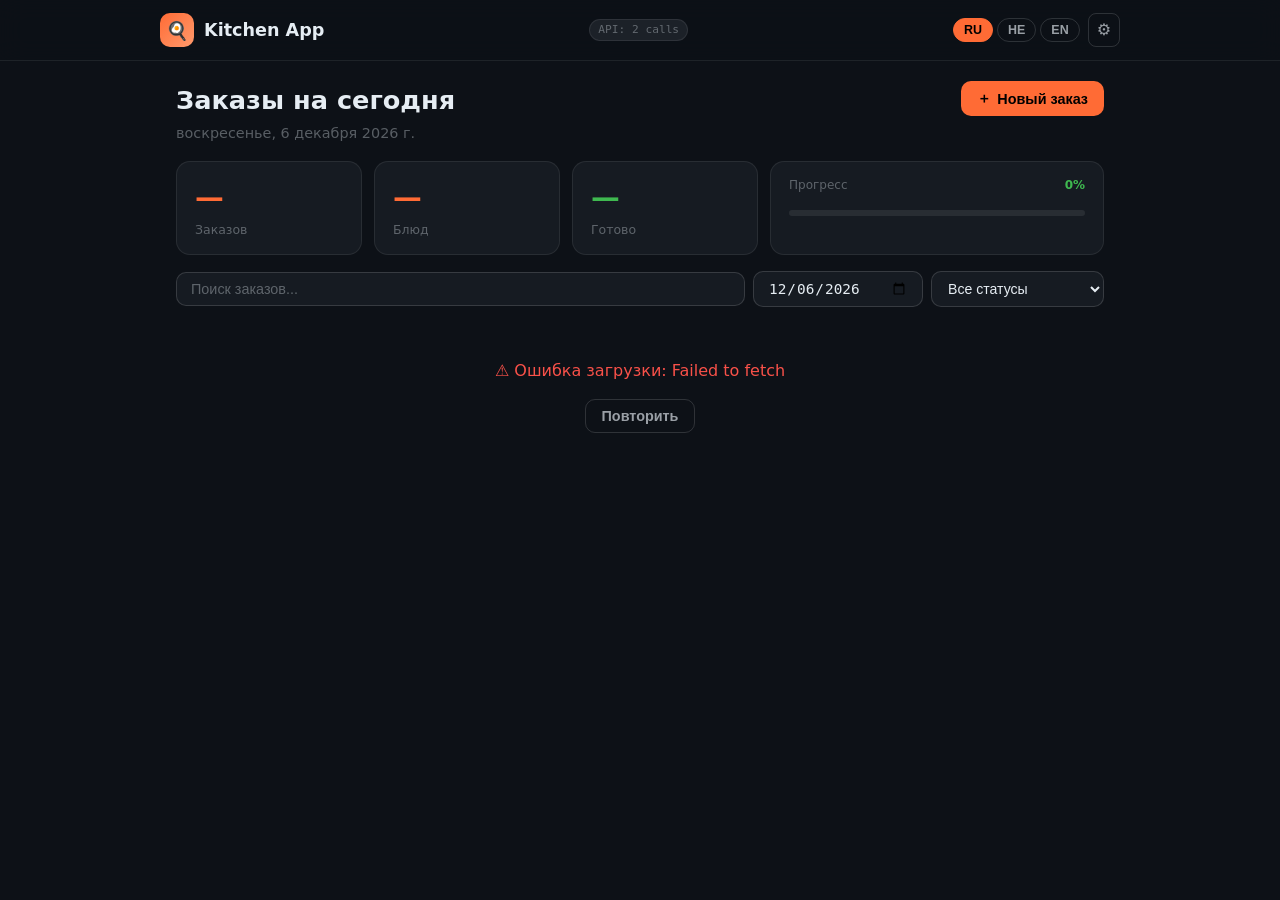
==== index.html @ 453b7b55 "Add files via upload" ====
<!DOCTYPE html>
<html lang="ru" dir="ltr">
<head>
  <meta charset="UTF-8" />
  <meta name="viewport" content="width=device-width, initial-scale=1.0" />
  <title>Kitchen App — Dashboard</title>
  <link rel="stylesheet" href="css/app.css" />
  <script src="js/settings.js"></script>
  <script>
    // Synchronous guard — runs before page paints, prevents flash of protected content
    (function () {
      if (SETTINGS.get('requireLogin') && !SETTINGS.getCurrentUser()) {
        document.documentElement.style.visibility = 'hidden';
        location.replace('login.html?redirect=' + encodeURIComponent(location.href));
      } else {
        SETTINGS.applyAppearance();
      }
    })();
  </script>
</head>
<body>

<!-- ── Header ── -->
<header class="app-header">
  <div class="app-header-inner">
    <a class="app-logo" href="index.html">
      <div class="app-logo-icon">🍳</div>
      <span>Kitchen App</span>
    </a>
    <span id="apiCallCounter">API: 0 calls</span>
    <div style="display:flex;align-items:center;gap:8px;">
      <span id="currentUserBadge" style="font-size:.75rem;color:var(--text3);display:none;"></span>
      <div class="lang-switcher">
        <button class="lang-btn" data-lang="ru" onclick="I18N.set('ru')">RU</button>
        <button class="lang-btn" data-lang="he" onclick="I18N.set('he')">HE</button>
        <button class="lang-btn" data-lang="en" onclick="I18N.set('en')">EN</button>
      </div>
      <a href="admin.html" class="btn btn-ghost btn-sm" title="Admin Panel" style="padding:4px 8px;font-size:1rem;">⚙️</a>
    </div>
  </div>
</header>

<!-- ── Main ── -->
<main class="app-wrap">

  <div style="display:flex;align-items:flex-start;justify-content:space-between;gap:12px;padding-top:20px;flex-wrap:wrap;">
    <div>
      <h1 style="font-size:1.6rem;font-weight:800;" data-i18n="dashTitle">Заказы на сегодня</h1>
      <p style="color:var(--text3);font-size:.9rem;margin-top:4px;" id="headerDate"></p>
    </div>
    <button class="btn btn-primary" id="newOrderBtn" onclick="openNewOrder()">
      ＋ <span data-i18n="newOrder">Новый заказ</span>
    </button>
  </div>

  <!-- Stats bar -->
  <div class="stats-bar" style="margin-top:16px;">
    <div class="stat-card">
      <div class="stat-value" id="statOrders">—</div>
      <div class="stat-label" data-i18n="orders">Заказов</div>
    </div>
    <div class="stat-card">
      <div class="stat-value" id="statItems">—</div>
      <div class="stat-label" data-i18n="dishes">Блюд</div>
    </div>
    <div class="stat-card">
      <div class="stat-value green" id="statDone">—</div>
      <div class="stat-label" data-i18n="done">Готово</div>
    </div>
    <div class="stat-card" style="flex:2;">
      <div style="display:flex;justify-content:space-between;margin-bottom:6px;">
        <span style="font-size:.75rem;color:var(--text3);" data-i18n="progress">Прогресс</span>
        <span style="font-size:.75rem;color:var(--success);font-weight:700;" id="statPercent">0%</span>
      </div>
      <div class="progress-wrap">
        <div class="progress-fill" id="statProgress" style="width:0%"></div>
      </div>
    </div>
  </div>

  <!-- Filter bar -->
  <div class="filter-bar" id="filterBar">
    <input class="filter-input" id="searchInput" type="text"
      data-i18n-ph="searchOrders" placeholder="Поиск заказов..."
      oninput="applyFilters()" />
    <input class="filter-input" id="dateInput" type="date"
      style="max-width:170px;" onchange="onDateChange()" />
    <select class="filter-select" id="statusInput" onchange="applyFilters()">
      <option value="" data-i18n="allStatuses">Все статусы</option>
    </select>
  </div>

  <!-- Orders list -->
  <div id="ordersContainer">
    <div class="loader"><div class="spinner"></div><span data-i18n="loading">Загрузка...</span></div>
  </div>

</main>

<!-- ── New Order Modal ── -->
<div id="newOrderModal" class="modal-overlay" style="display:none;" onclick="closeNewOrder()">
  <div class="modal-box" onclick="event.stopPropagation()">
    <h3>＋ <span data-i18n="newOrder">Новый заказ</span></h3>

    <div class="form-group">
      <label class="form-label" data-i18n="orderName">Название заказа</label>
      <input class="form-input" id="newOrderName" type="text" required />
    </div>
    <div class="form-group">
      <label class="form-label" data-i18n="orderDate">Дата мероприятия</label>
      <input class="form-input" id="newOrderDate" type="datetime-local" required />
    </div>
    <div class="form-group">
      <label class="form-label" data-i18n="address">Адрес</label>
      <input class="form-input" id="newOrderAddress" type="text" />
    </div>
    <div class="form-group">
      <label class="form-label" data-i18n="people">Кол-во персон</label>
      <input class="form-input" id="newOrderPeople" type="number" min="1" />
    </div>

    <div style="display:flex;gap:10px;margin-top:20px;">
      <button class="btn btn-primary btn-lg" style="flex:1;" id="saveOrderBtn" onclick="saveNewOrder()">
        <span data-i18n="save">Сохранить</span>
      </button>
      <button class="btn btn-ghost btn-lg" style="flex:1;" onclick="closeNewOrder()">
        <span data-i18n="cancel">Отмена</span>
      </button>
    </div>
  </div>
</div>

<script src="config.js"></script>
<script src="js/api.js"></script>
<script src="js/i18n.js"></script>
<script>
// ── State ──
let allOrders = [];
let currentDate = todayISO();

// ── Init ──
document.addEventListener('DOMContentLoaded', () => {
  if (!SETTINGS.checkLoginRequired()) return;   // redirects to login.html if needed

  applyUserSession();
  updateHeaderDate();
  document.getElementById('dateInput').value = currentDate;
  populateStatusFilter();
  I18N.apply();
  loadOrders();

  // Re-render on language change
  window._rerender = () => {
    I18N.apply();
    renderOrders(filteredOrders());
  };
});

function applyUserSession() {
  const u = SETTINGS.getCurrentUser();

  // Show current user in header
  const badge = document.getElementById('currentUserBadge');
  if (u) {
    badge.textContent = `👤 ${u.username}`;
    badge.style.display = '';
    badge.style.cursor = 'pointer';
    badge.title = 'Click to logout';
    badge.onclick = () => { if (confirm('Logout?')) { SETTINGS.logoutUser(); location.reload(); } };
  }

  // New order button
  document.getElementById('newOrderBtn').style.display = SETTINGS.canCreateOrder() ? '' : 'none';

  // Date picker: hide if user can only see today
  if (!SETTINGS.canViewAllDates()) {
    const datePicker = document.getElementById('dateInput');
    datePicker.style.display = 'none';
    // Force today's date — currentDate is already set to todayISO()
  }
}

function updateHeaderDate() {
  const d = new Date(currentDate + 'T12:00:00');
  document.getElementById('headerDate').textContent =
    d.toLocaleDateString('ru-RU', { weekday:'long', day:'numeric', month:'long', year:'numeric' });
}

function populateStatusFilter() {
  const sel = document.getElementById('statusInput');
  CONFIG.ORDER_STATUSES.forEach(s => {
    const opt = document.createElement('option');
    opt.value = s; opt.textContent = s;
    sel.appendChild(opt);
  });
}

// ── Load orders ──
async function loadOrders() {
  API.resetPageCounter();
  const container = document.getElementById('ordersContainer');
  container.innerHTML = `<div class="loader"><div class="spinner"></div><span>${t('loading')}</span></div>`;

  try {
    allOrders = await API.getOrdersByDate(currentDate);
    updateStats();
    renderOrders(filteredOrders());
  } catch (err) {
    container.innerHTML = `
      <div class="error-state">
        <p>⚠️ ${t('errorLoad')}: ${escHtml(err.message)}</p>
        <button class="btn btn-ghost" onclick="loadOrders()">${t('retry')}</button>
      </div>`;
  }
}

function onDateChange() {
  currentDate = document.getElementById('dateInput').value || todayISO();
  updateHeaderDate();
  loadOrders();
}

// ── Filter ──
function filteredOrders() {
  const text   = document.getElementById('searchInput')?.value.toLowerCase() || '';
  const status = document.getElementById('statusInput')?.value || '';
  return allOrders.filter(o => {
    const name  = (firstVal(o, CONFIG.FIELDS.ORDER_NAME) || field(o, 'Name') || '').toLowerCase();
    const ostat = firstVal(o, CONFIG.FIELDS.ORDER_STATUS) || '';
    return (!text   || name.includes(text))
        && (!status || ostat === status);
  });
}

function applyFilters() {
  renderOrders(filteredOrders());
}

// ── Render orders ──
function renderOrders(orders) {
  const container = document.getElementById('ordersContainer');
  if (!orders.length) {
    container.innerHTML = `<div class="empty-state"><div class="emoji">📋</div><p>${t('noOrders')}</p></div>`;
    return;
  }

  container.innerHTML = orders.map(order => {
    const name     = firstVal(order, CONFIG.FIELDS.ORDER_NAME) || field(order, 'Name') || order.id;
    const serial   = firstVal(order, CONFIG.FIELDS.ORDER_SERIAL) || '';
    const dateDisp = firstVal(order, CONFIG.FIELDS.ORDER_DATE_DISPLAY) || '';
    const status   = firstVal(order, CONFIG.FIELDS.ORDER_STATUS) || '';
    const address  = firstVal(order, CONFIG.FIELDS.ORDER_ADDRESS) || '';
    const itemIds  = linkedIds(order, CONFIG.FIELDS.ORDER_LINE_ITEMS);
    const doneCount = PROGRESS.countDone(itemIds);
    const pct      = itemIds.length ? Math.round((doneCount / itemIds.length) * 100) : 0;
    const allDone  = itemIds.length > 0 && doneCount === itemIds.length;

    const badgeHtml = allDone
      ? `<span class="badge badge-green">✓ ${t('done')}</span>`
      : doneCount > 0
        ? `<span class="badge badge-yellow">${pct}%</span>`
        : `<span class="badge badge-gray">${t('notDone')}</span>`;

    return `
    <div class="card clickable order-card" onclick="location.href='order.html?id=${order.id}'">
      <div class="order-card-left">
        <div class="order-card-name">${serial ? `#${serial} · ` : ''}${escHtml(name)}</div>
        <div class="order-card-meta">
          ${dateDisp ? `📅 ${escHtml(dateDisp)} · ` : ''}
          ${itemIds.length} ${t('items')}
          ${doneCount > 0 ? ` · ${doneCount}/${itemIds.length} ${t('done')}` : ''}
          ${address ? ` · 📍 ${escHtml(address)}` : ''}
          ${status ? ` · ${escHtml(status)}` : ''}
        </div>
        ${itemIds.length > 0 ? `
        <div style="margin-top:8px;">
          <div class="progress-wrap"><div class="progress-fill" style="width:${pct}%"></div></div>
        </div>` : ''}
      </div>
      <div class="order-card-right">
        ${badgeHtml}
        <span class="chevron">›</span>
      </div>
    </div>`;
  }).join('');
}

// ── Stats ──
function updateStats() {
  const allItemIds = allOrders.flatMap(o => linkedIds(o, CONFIG.FIELDS.ORDER_LINE_ITEMS));
  const doneCount  = PROGRESS.countDone(allItemIds);
  const pct        = allItemIds.length ? Math.round((doneCount / allItemIds.length) * 100) : 0;
  document.getElementById('statOrders').textContent  = allOrders.length;
  document.getElementById('statItems').textContent   = allItemIds.length;
  document.getElementById('statDone').textContent    = doneCount;
  document.getElementById('statProgress').style.width = `${pct}%`;
  document.getElementById('statPercent').textContent = `${pct}%`;
}

// ── New Order Modal ──
function openNewOrder() {
  // Default to current filter date + noon
  const dt = (document.getElementById('dateInput').value || todayISO()) + 'T12:00';
  document.getElementById('newOrderDate').value = dt;
  document.getElementById('newOrderName').value = '';
  document.getElementById('newOrderAddress').value = '';
  document.getElementById('newOrderPeople').value = '';
  document.getElementById('newOrderModal').style.display = 'flex';
}

function closeNewOrder() {
  document.getElementById('newOrderModal').style.display = 'none';
}

async function saveNewOrder() {
  const name    = document.getElementById('newOrderName').value.trim();
  const dateVal = document.getElementById('newOrderDate').value;
  const address = document.getElementById('newOrderAddress').value.trim();
  const people  = parseInt(document.getElementById('newOrderPeople').value) || null;

  if (!name || !dateVal) { showToast('⚠️ Name and date required', 'error'); return; }

  const btn = document.getElementById('saveOrderBtn');
  btn.disabled = true;
  btn.querySelector('span').textContent = t('creating');

  try {
    const newRecord = await API.create(CONFIG.TABLES.ORDERS, {
      [CONFIG.FIELDS.ORDER_NAME]:    name,
      [CONFIG.FIELDS.ORDER_DATE]:    new Date(dateVal).toISOString(),
      ...(address ? { [CONFIG.FIELDS.ORDER_ADDRESS]: address } : {}),
      ...(people  ? { [CONFIG.FIELDS.ORDER_PEOPLE]: people }   : {}),
    });

    closeNewOrder();
    showToast(`✓ ${t('orderCreated')}`, 'success');
    // Navigate to the new order
    setTimeout(() => location.href = `order.html?id=${newRecord.id}`, 600);
  } catch (err) {
    showToast(`⚠️ ${err.message}`, 'error');
    btn.disabled = false;
    btn.querySelector('span').textContent = t('save');
  }
}

// ── Toast ──
function showToast(msg, type = '') {
  const el = document.createElement('div');
  el.className = `toast ${type}`;
  el.textContent = msg;
  document.body.appendChild(el);
  setTimeout(() => { el.style.opacity = '0'; setTimeout(() => el.remove(), 300); }, 2500);
}

function escHtml(s) {
  return String(s ?? '').replace(/&/g,'&amp;').replace(/</g,'&lt;').replace(/>/g,'&gt;').replace(/"/g,'&quot;');
}
</script>
</body>
</html>
---- css/app.css ----
/* ──────────────────────────────────────────────
   Kitchen App — Dark theme with orange accents
   ────────────────────────────────────────────── */
:root {
  --bg:        #0D1117;
  --bg2:       #161B22;
  --bg3:       #1C2128;
  --border:    rgba(255,255,255,0.08);
  --border2:   rgba(255,255,255,0.14);
  --primary:   #FF6B35;
  --primary2:  #FF9A6C;
  --text:      #E6EDF3;
  --text2:     rgba(230,237,243,0.65);
  --text3:     rgba(230,237,243,0.35);
  --success:   #3FB950;
  --success-bg:rgba(63,185,80,0.1);
  --warning:   #D29922;
  --warning-bg:rgba(210,153,34,0.1);
  --danger:    #F85149;
  --danger-bg: rgba(248,81,73,0.1);
  --blue:      #58A6FF;
  --radius:    14px;
  --radius-sm: 8px;
  --shadow:    0 4px 24px rgba(0,0,0,0.4);
}

*, *::before, *::after { box-sizing: border-box; margin: 0; padding: 0; }

html { font-size: var(--base-font, 16px); }

body {
  background: var(--bg);
  color: var(--text);
  font-family: 'Segoe UI', 'Noto Sans Hebrew', system-ui, sans-serif;
  min-height: 100vh;
  line-height: 1.5;
}

/* ── Layout ── */
.app-wrap {
  max-width: 960px;
  margin: 0 auto;
  padding: 0 16px 80px;
}

/* ── Header ── */
.app-header {
  position: sticky;
  top: 0;
  z-index: 100;
  background: rgba(13,17,23,0.92);
  backdrop-filter: blur(12px);
  border-bottom: 1px solid var(--border);
  padding: 0 24px;
}

.app-header-inner {
  max-width: 960px;
  margin: 0 auto;
  display: flex;
  align-items: center;
  justify-content: space-between;
  height: 60px;
  gap: 12px;
}

.app-logo {
  display: flex;
  align-items: center;
  gap: 10px;
  font-weight: 800;
  font-size: 1.1rem;
  color: var(--text);
  text-decoration: none;
}

.app-logo-icon {
  width: 34px; height: 34px;
  background: linear-gradient(135deg, var(--primary), var(--primary2));
  border-radius: 10px;
  display: flex; align-items: center; justify-content: center;
  font-size: 18px;
}

.header-meta {
  font-size: 0.8rem;
  color: var(--text3);
}

.lang-switcher {
  display: flex;
  gap: 4px;
}

.lang-btn {
  padding: 4px 10px;
  border-radius: 20px;
  border: 1px solid var(--border2);
  background: transparent;
  color: var(--text2);
  font-size: 0.78rem;
  font-weight: 600;
  cursor: pointer;
  transition: all 0.15s;
}
.lang-btn:hover { background: var(--bg3); color: var(--text); }
.lang-btn.active {
  background: var(--primary);
  border-color: var(--primary);
  color: #000;
}

/* ── Page sections ── */
.page-title {
  padding: 28px 0 8px;
}
.page-title h1 {
  font-size: 1.6rem;
  font-weight: 800;
  color: var(--text);
}
.page-title p {
  color: var(--text3);
  font-size: 0.9rem;
  margin-top: 4px;
}

/* ── Stats bar ── */
.stats-bar {
  display: flex;
  gap: 12px;
  margin: 16px 0;
}

.stat-card {
  flex: 1;
  background: var(--bg2);
  border: 1px solid var(--border);
  border-radius: var(--radius);
  padding: 14px 18px;
  display: flex;
  flex-direction: column;
  gap: 2px;
}

.stat-value {
  font-size: 1.8rem;
  font-weight: 900;
  color: var(--primary);
}
.stat-value.green { color: var(--success); }
.stat-label { font-size: 0.78rem; color: var(--text3); }

/* ── Progress bar ── */
.progress-wrap {
  background: var(--border);
  border-radius: 100px;
  height: 6px;
  overflow: hidden;
  margin: 8px 0;
}
.progress-fill {
  height: 100%;
  background: linear-gradient(90deg, var(--success), #22c55e);
  border-radius: 100px;
  transition: width 0.6s ease;
  box-shadow: 0 0 8px rgba(63,185,80,0.5);
}

/* ── Cards ── */
.card {
  background: var(--bg2);
  border: 1px solid var(--border);
  border-radius: var(--radius);
  transition: border-color 0.15s, transform 0.15s;
}
.card:hover { border-color: var(--border2); }
.card.clickable { cursor: pointer; }
.card.clickable:hover { transform: translateY(-1px); border-color: rgba(255,107,53,0.3); }

/* ── Order card ── */
.order-card {
  padding: 18px 20px;
  margin-bottom: 10px;
  display: flex;
  align-items: center;
  gap: 16px;
}

.order-card-left { flex: 1; min-width: 0; }
.order-card-name {
  font-size: 1.05rem;
  font-weight: 700;
  color: var(--text);
  white-space: nowrap;
  overflow: hidden;
  text-overflow: ellipsis;
}
.order-card-meta {
  font-size: 0.8rem;
  color: var(--text3);
  margin-top: 3px;
}
.order-card-right {
  display: flex;
  flex-direction: column;
  align-items: flex-end;
  gap: 6px;
  flex-shrink: 0;
}
.order-card-right .chevron {
  color: var(--text3);
  font-size: 1.2rem;
}

/* ── Dish row ── */
.dish-row {
  display: flex;
  align-items: center;
  gap: 14px;
  padding: 14px 18px;
  border-bottom: 1px solid var(--border);
  transition: background 0.1s;
}
.dish-row:last-child { border-bottom: none; }
.dish-row.done {
  background: rgba(63,185,80,0.04);
}

.dish-row-name {
  flex: 1;
  font-weight: 600;
  font-size: 1rem;
}
.dish-row-name.done-text { color: var(--success); }
.dish-row-meta {
  font-size: 0.78rem;
  color: var(--text3);
  margin-top: 2px;
}

.dish-qty {
  font-size: 1.3rem;
  font-weight: 900;
  color: var(--primary);
  min-width: 50px;
  text-align: center;
}

/* ── Badges ── */
.badge {
  display: inline-flex;
  align-items: center;
  padding: 3px 10px;
  border-radius: 20px;
  font-size: 0.72rem;
  font-weight: 700;
  text-transform: uppercase;
  letter-spacing: 0.5px;
}
.badge-orange  { background: rgba(255,107,53,0.15); color: var(--primary2); border: 1px solid rgba(255,107,53,0.3); }
.badge-green   { background: var(--success-bg); color: var(--success); border: 1px solid rgba(63,185,80,0.3); }
.badge-yellow  { background: var(--warning-bg); color: var(--warning); border: 1px solid rgba(210,153,34,0.3); }
.badge-red     { background: var(--danger-bg); color: var(--danger); border: 1px solid rgba(248,81,73,0.3); }
.badge-blue    { background: rgba(88,166,255,0.1); color: var(--blue); border: 1px solid rgba(88,166,255,0.3); }
.badge-gray    { background: var(--bg3); color: var(--text2); border: 1px solid var(--border2); }

/* Kosher badges */
.kosher-meat   { background: rgba(239,68,68,0.12); color: #f87171; border: 1px solid rgba(239,68,68,0.3); }
.kosher-dairy  { background: rgba(59,130,246,0.12); color: #93c5fd; border: 1px solid rgba(59,130,246,0.3); }
.kosher-pareve { background: rgba(34,197,94,0.12); color: #4ade80; border: 1px solid rgba(34,197,94,0.3); }

/* ── Buttons ── */
.btn {
  display: inline-flex;
  align-items: center;
  gap: 6px;
  padding: 8px 16px;
  border-radius: 10px;
  border: none;
  font-size: 0.9rem;
  font-weight: 600;
  cursor: pointer;
  transition: all 0.15s;
  text-decoration: none;
}
.btn-primary {
  background: var(--primary);
  color: #000;
}
.btn-primary:hover { background: var(--primary2); }

.btn-success {
  background: var(--success);
  color: #000;
}
.btn-success:hover { filter: brightness(1.1); }

.btn-ghost {
  background: transparent;
  color: var(--text2);
  border: 1px solid var(--border2);
}
.btn-ghost:hover { background: var(--bg3); color: var(--text); }

.btn-sm { padding: 5px 10px; font-size: 0.8rem; border-radius: 8px; }
.btn-lg { padding: 12px 24px; font-size: 1rem; border-radius: 12px; }

/* check button */
.btn-check {
  width: 36px; height: 36px;
  border-radius: 50%;
  border: 2px solid var(--border2);
  background: transparent;
  color: var(--text3);
  cursor: pointer;
  font-size: 1.1rem;
  display: flex; align-items: center; justify-content: center;
  transition: all 0.2s;
  flex-shrink: 0;
}
.btn-check.done {
  background: var(--success);
  border-color: var(--success);
  color: #000;
}
.btn-check:hover { border-color: var(--success); color: var(--success); }

/* ── Action row ── */
.action-row {
  display: flex;
  align-items: center;
  gap: 8px;
}

/* ── Icon buttons ── */
.icon-btn {
  width: 32px; height: 32px;
  border-radius: 8px;
  border: 1px solid var(--border2);
  background: transparent;
  color: var(--text3);
  cursor: pointer;
  display: flex; align-items: center; justify-content: center;
  font-size: 0.95rem;
  transition: all 0.15s;
  flex-shrink: 0;
}
.icon-btn:hover { background: var(--bg3); color: var(--text); border-color: var(--primary); }

/* ── Section headers ── */
.section-header {
  display: flex;
  align-items: center;
  justify-content: space-between;
  margin: 20px 0 10px;
}
.section-header h2 {
  font-size: 1rem;
  font-weight: 700;
  color: var(--text2);
  text-transform: uppercase;
  letter-spacing: 1px;
}

/* ── Recipe page ── */
.recipe-hero {
  background: linear-gradient(135deg, rgba(255,107,53,0.12), rgba(255,107,53,0.04));
  border: 1px solid rgba(255,107,53,0.25);
  border-radius: var(--radius);
  padding: 24px;
  margin: 16px 0;
  display: flex;
  align-items: center;
  justify-content: space-between;
  gap: 20px;
}
.recipe-hero-title {
  font-size: 1.7rem;
  font-weight: 900;
}
.multiplier-badge {
  background: linear-gradient(135deg, var(--primary), var(--primary2));
  color: #000;
  border-radius: 16px;
  padding: 10px 20px;
  text-align: center;
  flex-shrink: 0;
}
.multiplier-badge .mult-x { font-size: 2rem; font-weight: 900; line-height: 1; }
.multiplier-badge .mult-label { font-size: 0.72rem; font-weight: 700; opacity: 0.7; margin-top: 2px; }

.formula-box {
  background: rgba(255,107,53,0.06);
  border: 1px solid rgba(255,107,53,0.2);
  border-radius: var(--radius-sm);
  padding: 10px 16px;
  font-family: monospace;
  font-size: 0.9rem;
  color: var(--primary2);
  margin: 12px 0;
}

/* ── Kosher warning block ── */
.kosher-block {
  background: rgba(210,153,34,0.08);
  border: 1px solid rgba(210,153,34,0.3);
  border-radius: var(--radius);
  padding: 14px 18px;
  margin: 12px 0;
  display: flex;
  gap: 14px;
  align-items: flex-start;
}
.kosher-block-icon { font-size: 1.6rem; flex-shrink: 0; }
.kosher-block-text .title { font-weight: 700; color: var(--warning); font-size: 0.9rem; }
.kosher-block-text .body { font-size: 0.85rem; color: var(--text2); margin-top: 4px; }

.allergen-block {
  background: rgba(248,81,73,0.06);
  border: 1px solid rgba(248,81,73,0.25);
  border-radius: var(--radius);
  padding: 12px 16px;
  margin: 8px 0;
  display: flex;
  gap: 10px;
  align-items: center;
  font-size: 0.88rem;
}
.allergen-block-icon { font-size: 1.3rem; }
.allergen-block-text { color: var(--danger); font-weight: 600; }

/* ── Ingredients table ── */
.ingredients-table {
  width: 100%;
  border-collapse: collapse;
  margin-top: 8px;
}
.ingredients-table th {
  font-size: 0.75rem;
  font-weight: 700;
  text-transform: uppercase;
  letter-spacing: 0.5px;
  color: var(--text3);
  padding: 8px 12px;
  text-align: start;
  border-bottom: 1px solid var(--border2);
}
.ingredients-table td {
  padding: 10px 12px;
  border-bottom: 1px solid var(--border);
  font-size: 0.95rem;
  vertical-align: middle;
}
.ingredients-table tr:last-child td { border-bottom: none; }
.ingredients-table tr:hover td { background: rgba(255,255,255,0.02); }

.qty-cell {
  font-weight: 700;
  color: var(--primary);
}
.qty-base {
  font-size: 0.75rem;
  color: var(--text3);
  display: block;
}

/* ── Done button (big) ── */
.mark-done-btn {
  width: 100%;
  padding: 16px;
  border-radius: var(--radius);
  border: 2px solid var(--border2);
  background: transparent;
  color: var(--text2);
  font-size: 1rem;
  font-weight: 700;
  cursor: pointer;
  transition: all 0.2s;
  margin-top: 16px;
  display: flex;
  align-items: center;
  justify-content: center;
  gap: 10px;
}
.mark-done-btn:hover {
  border-color: var(--success);
  background: var(--success-bg);
  color: var(--success);
}
.mark-done-btn.is-done {
  border-color: var(--success);
  background: var(--success-bg);
  color: var(--success);
}

/* ── QR Modal ── */
.modal-overlay {
  position: fixed; inset: 0;
  background: rgba(0,0,0,0.7);
  display: flex; align-items: center; justify-content: center;
  z-index: 1000;
  backdrop-filter: blur(4px);
}
.modal-box {
  background: var(--bg2);
  border: 1px solid var(--border2);
  border-radius: 20px;
  padding: 28px;
  text-align: center;
  max-width: 320px;
  width: 90%;
}
.modal-box h3 { margin-bottom: 16px; font-size: 1rem; }
.modal-box canvas, .modal-box img { border-radius: 10px; }
.modal-close {
  margin-top: 16px;
  width: 100%;
}

/* ── Notes block ── */
.notes-block {
  background: rgba(88,166,255,0.06);
  border: 1px solid rgba(88,166,255,0.2);
  border-radius: var(--radius-sm);
  padding: 10px 14px;
  font-size: 0.88rem;
  color: var(--text2);
  margin: 8px 0;
}
.notes-label {
  font-size: 0.72rem;
  font-weight: 700;
  text-transform: uppercase;
  color: var(--blue);
  margin-bottom: 4px;
}

/* ── Loader ── */
.loader {
  display: flex;
  flex-direction: column;
  align-items: center;
  justify-content: center;
  padding: 60px 0;
  gap: 16px;
  color: var(--text3);
}
.spinner {
  width: 36px; height: 36px;
  border: 3px solid var(--border2);
  border-top-color: var(--primary);
  border-radius: 50%;
  animation: spin 0.8s linear infinite;
}
@keyframes spin { to { transform: rotate(360deg); } }

/* ── Error state ── */
.error-state {
  text-align: center;
  padding: 40px 20px;
  color: var(--danger);
}
.error-state p { margin-bottom: 16px; }

/* ── Empty state ── */
.empty-state {
  text-align: center;
  padding: 60px 20px;
  color: var(--text3);
  font-size: 0.95rem;
}
.empty-state .emoji { font-size: 3rem; margin-bottom: 12px; }

/* ── Nav back ── */
.nav-back {
  display: inline-flex;
  align-items: center;
  gap: 6px;
  color: var(--text3);
  text-decoration: none;
  font-size: 0.88rem;
  padding: 6px 0;
  margin: 12px 0;
  transition: color 0.15s;
}
.nav-back:hover { color: var(--primary); }

/* ── Date display ── */
.date-pill {
  display: inline-flex;
  align-items: center;
  gap: 6px;
  background: var(--bg3);
  border: 1px solid var(--border);
  border-radius: 20px;
  padding: 4px 12px;
  font-size: 0.8rem;
  color: var(--text2);
}

/* ── Print ── */
@media print {
  .app-header, .lang-switcher, .nav-back,
  .btn-ghost, .icon-btn, .mark-done-btn,
  .no-print { display: none !important; }

  body { background: #fff; color: #000; font-size: 12pt; }
  .card { border: 1px solid #ccc; break-inside: avoid; }
  .recipe-hero { background: #f5f5f5; border: 1px solid #ccc; }
  .multiplier-badge { background: #ff6b35; color: #fff; }
  .qty-cell { color: #c04010; }
}

/* ── API counter ── */
#apiCallCounter {
  font-size: 0.7rem;
  color: var(--text3);
  font-family: monospace;
  padding: 2px 8px;
  background: var(--bg3);
  border: 1px solid var(--border);
  border-radius: 20px;
  flex-shrink: 0;
}

/* ── Filter bar ── */
.filter-bar {
  display: flex;
  gap: 8px;
  align-items: center;
  flex-wrap: wrap;
  margin: 12px 0;
}
.filter-input {
  flex: 1;
  min-width: 160px;
  background: var(--bg2);
  border: 1px solid var(--border2);
  border-radius: 10px;
  padding: 8px 14px;
  color: var(--text);
  font-size: 0.9rem;
  outline: none;
  transition: border-color 0.15s;
}
.filter-input:focus { border-color: var(--primary); }
.filter-input::placeholder { color: var(--text3); }
.filter-select {
  background: var(--bg2);
  border: 1px solid var(--border2);
  border-radius: 10px;
  padding: 8px 12px;
  color: var(--text);
  font-size: 0.88rem;
  outline: none;
  cursor: pointer;
  transition: border-color 0.15s;
}
.filter-select:focus { border-color: var(--primary); }

/* ── Modal ── */
.modal-overlay {
  position: fixed; inset: 0;
  background: rgba(0,0,0,0.7);
  display: flex; align-items: center; justify-content: center;
  z-index: 1000;
  backdrop-filter: blur(4px);
  padding: 16px;
}
.modal-box {
  background: var(--bg2);
  border: 1px solid var(--border2);
  border-radius: 20px;
  padding: 24px;
  width: 100%;
  max-width: 480px;
  max-height: 85vh;
  overflow-y: auto;
}
.modal-box h3 {
  font-size: 1.1rem;
  font-weight: 800;
  margin-bottom: 20px;
  color: var(--text);
}
.modal-close { margin-top: 12px; width: 100%; }

/* ── Form ── */
.form-group { margin-bottom: 14px; }
.form-label {
  display: block;
  font-size: 0.78rem;
  font-weight: 700;
  color: var(--text3);
  text-transform: uppercase;
  letter-spacing: 0.5px;
  margin-bottom: 6px;
}
.form-input {
  width: 100%;
  background: var(--bg3);
  border: 1px solid var(--border2);
  border-radius: 10px;
  padding: 10px 14px;
  color: var(--text);
  font-size: 0.95rem;
  outline: none;
  transition: border-color 0.15s;
}
.form-input:focus { border-color: var(--primary); }
.form-input::placeholder { color: var(--text3); }

/* ── Dish search list ── */
.dish-search-list {
  max-height: 280px;
  overflow-y: auto;
  border: 1px solid var(--border);
  border-radius: 10px;
  background: var(--bg3);
  margin-top: 8px;
}
.dish-search-item {
  padding: 10px 14px;
  cursor: pointer;
  border-bottom: 1px solid var(--border);
  transition: background 0.1s;
  font-size: 0.9rem;
}
.dish-search-item:last-child { border-bottom: none; }
.dish-search-item:hover { background: rgba(255,107,53,0.08); }
.dish-search-item.selected { background: rgba(255,107,53,0.15); }

/* ── Toast notification ── */
.toast {
  position: fixed;
  bottom: 20px;
  left: 50%;
  transform: translateX(-50%);
  background: var(--bg2);
  border: 1px solid var(--border2);
  border-radius: 12px;
  padding: 10px 20px;
  font-size: 0.88rem;
  color: var(--text);
  z-index: 2000;
  box-shadow: 0 4px 24px rgba(0,0,0,0.4);
  transition: opacity 0.3s;
  white-space: nowrap;
}
.toast.success { border-color: rgba(63,185,80,0.4); color: var(--success); }
.toast.error   { border-color: rgba(248,81,73,0.4); color: var(--danger); }

/* ── Category filter buttons (add-dish modal) ── */
.cat-btn {
  padding: 4px 12px;
  border-radius: 20px;
  border: 1px solid var(--border2);
  background: var(--bg3);
  color: var(--text2);
  font-size: .8rem;
  cursor: pointer;
  transition: background .15s, color .15s, border-color .15s;
  white-space: nowrap;
}
.cat-btn:hover  { background: var(--bg2); color: var(--text); }
.cat-btn.active { background: var(--primary); color: #000; border-color: var(--primary); font-weight: 700; }

/* ── Responsive ── */
@media (max-width: 600px) {
  .stats-bar { flex-wrap: wrap; }
  .stat-card { min-width: calc(50% - 6px); }
  .recipe-hero { flex-direction: column; align-items: flex-start; }
  .app-header-inner { padding: 0 4px; }
  .app-logo span { display: none; }
}
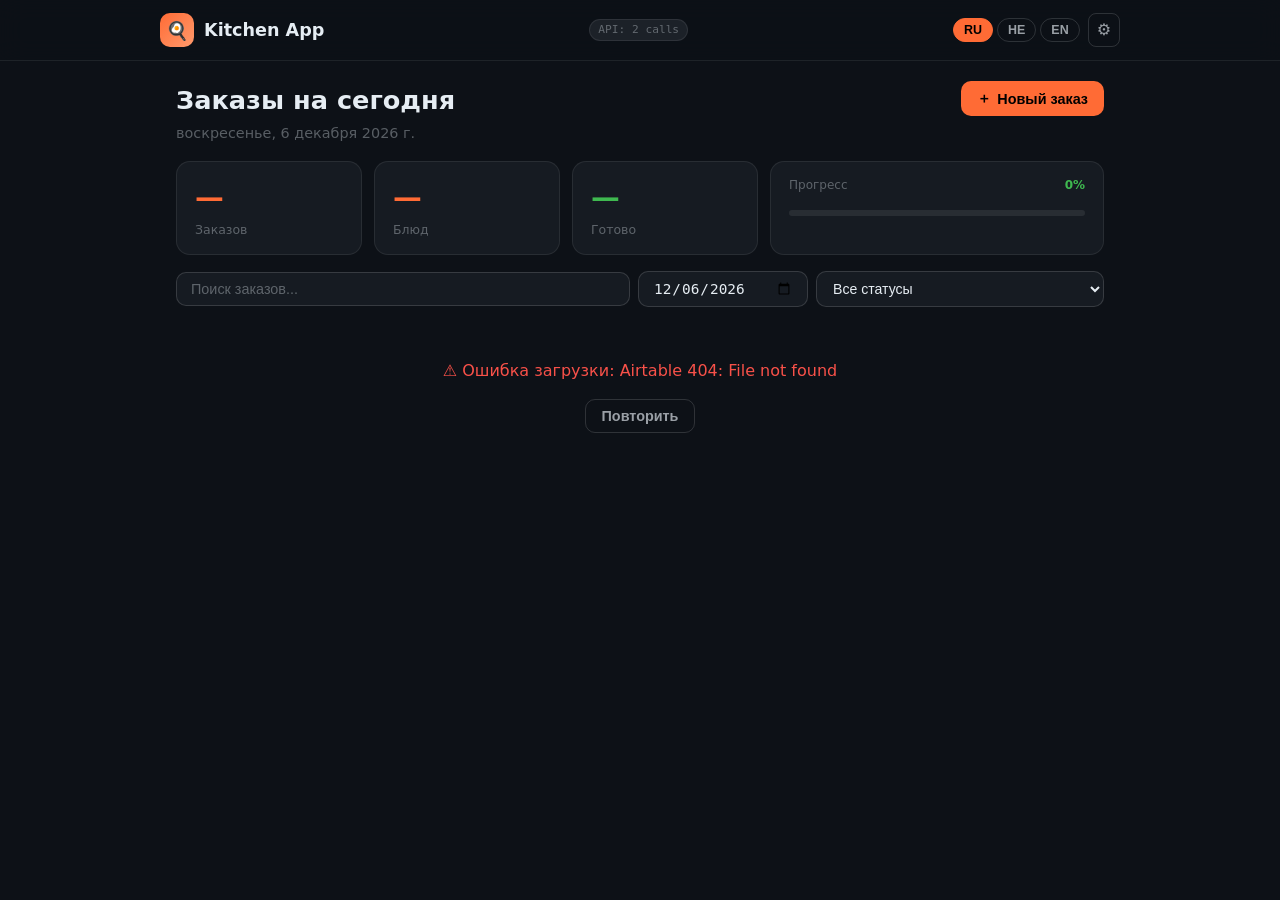
==== commit 29649909: "Update index.html" ====
--- a/index.html
+++ b/index.html
@@ -188,7 +188,11 @@
 
 function populateStatusFilter() {
   const sel = document.getElementById('statusInput');
-  CONFIG.ORDER_STATUSES.forEach(s => {
+  const allowed = SETTINGS.getAllowedStatuses();  // [] = all
+  const statuses = allowed.length
+    ? CONFIG.ORDER_STATUSES.filter(s => allowed.includes(s))
+    : CONFIG.ORDER_STATUSES;
+  statuses.forEach(s => {
     const opt = document.createElement('option');
     opt.value = s; opt.textContent = s;
     sel.appendChild(opt);
@@ -222,13 +226,15 @@
 
 // ── Filter ──
 function filteredOrders() {
-  const text   = document.getElementById('searchInput')?.value.toLowerCase() || '';
-  const status = document.getElementById('statusInput')?.value || '';
+  const text    = document.getElementById('searchInput')?.value.toLowerCase() || '';
+  const status  = document.getElementById('statusInput')?.value || '';
+  const allowed = SETTINGS.getAllowedStatuses();  // [] = no restriction
   return allOrders.filter(o => {
     const name  = (firstVal(o, CONFIG.FIELDS.ORDER_NAME) || field(o, 'Name') || '').toLowerCase();
     const ostat = firstVal(o, CONFIG.FIELDS.ORDER_STATUS) || '';
-    return (!text   || name.includes(text))
-        && (!status || ostat === status);
+    return (!text    || name.includes(text))
+        && (!status  || ostat === status)
+        && (!allowed.length || allowed.includes(ostat));
   });
 }
 
--- a/css/app.css
+++ b/css/app.css
@@ -715,6 +715,8 @@
 .dish-search-list {
   max-height: 280px;
   overflow-y: auto;
+  -webkit-overflow-scrolling: touch; /* iOS momentum scroll */
+  overscroll-behavior: contain;      /* prevent scroll bleeding to modal */
   border: 1px solid var(--border);
   border-radius: 10px;
   background: var(--bg3);
@@ -723,6 +725,7 @@
 .dish-search-item {
   padding: 10px 14px;
   cursor: pointer;
+  touch-action: manipulation; /* remove 300ms tap delay on iOS */
   border-bottom: 1px solid var(--border);
   transition: background 0.1s;
   font-size: 0.9rem;
@@ -773,4 +776,21 @@
   .recipe-hero { flex-direction: column; align-items: flex-start; }
   .app-header-inner { padding: 0 4px; }
   .app-logo span { display: none; }
-}
+
+  /* Add-dish modal as bottom sheet on mobile */
+  #addDishModal.modal-overlay {
+    align-items: flex-end;
+    padding: 0;
+  }
+  #addDishModal .modal-box {
+    border-radius: 20px 20px 0 0;
+    max-height: 92vh;
+    padding: 20px 16px 32px;
+  }
+  .dish-search-list {
+    max-height: 40vh;
+  }
+  .cat-btn {
+    touch-action: manipulation;
+  }
+}
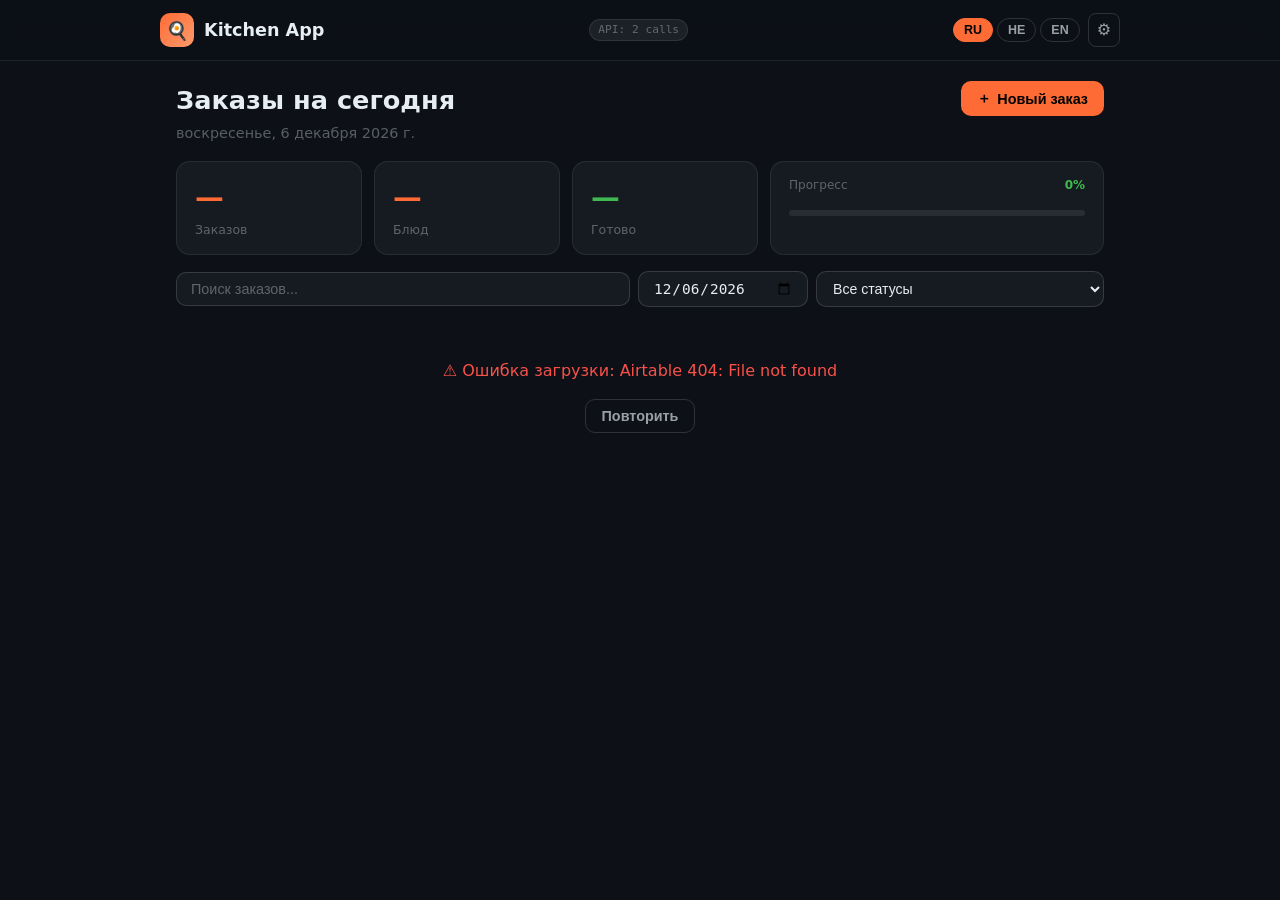
==== commit e36a89a3: "Initial commit — kitchen app with security + production view" ====
--- a/index.html
+++ b/index.html
@@ -48,9 +48,14 @@
       <h1 style="font-size:1.6rem;font-weight:800;" data-i18n="dashTitle">Заказы на сегодня</h1>
       <p style="color:var(--text3);font-size:.9rem;margin-top:4px;" id="headerDate"></p>
     </div>
-    <button class="btn btn-primary" id="newOrderBtn" onclick="openNewOrder()">
-      ＋ <span data-i18n="newOrder">Новый заказ</span>
-    </button>
+    <div style="display:flex;gap:8px;flex-wrap:wrap;">
+      <a class="btn btn-ghost" id="productionBtn" href="production.html" style="display:none;">
+        📊 <span data-i18n="production">Производство</span>
+      </a>
+      <button class="btn btn-primary" id="newOrderBtn" onclick="openNewOrder()">
+        ＋ <span data-i18n="newOrder">Новый заказ</span>
+      </button>
+    </div>
   </div>
 
   <!-- Stats bar -->
@@ -171,6 +176,13 @@
 
   // New order button
   document.getElementById('newOrderBtn').style.display = SETTINGS.canCreateOrder() ? '' : 'none';
+
+  // Production button
+  if (SETTINGS.canViewProduction()) {
+    const btn = document.getElementById('productionBtn');
+    btn.style.display = '';
+    btn.href = `production.html?date=${currentDate}`;
+  }
 
   // Date picker: hide if user can only see today
   if (!SETTINGS.canViewAllDates()) {
@@ -222,6 +234,8 @@
   currentDate = document.getElementById('dateInput').value || todayISO();
   updateHeaderDate();
   loadOrders();
+  const pb = document.getElementById('productionBtn');
+  if (pb && pb.style.display !== 'none') pb.href = `production.html?date=${currentDate}`;
 }
 
 // ── Filter ──
